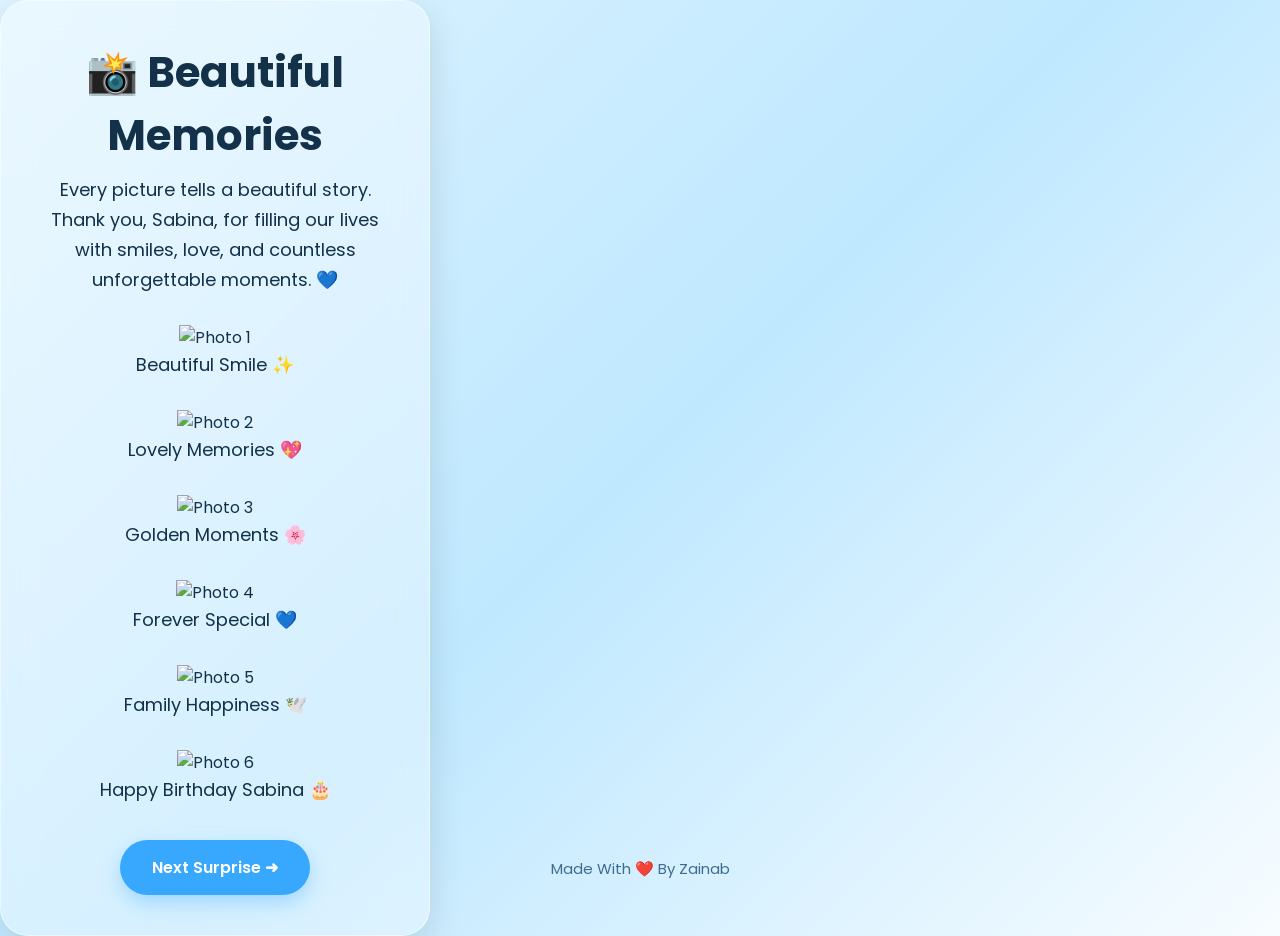
==== gallery.html @ 4db80196 "Create gallery.html for displaying memories This HTML file creates a gallery page showcasing beautif" ====
<!DOCTYPE html>
<html lang="en">
<head>
<meta charset="UTF-8">
<meta name="viewport" content="width=device-width, initial-scale=1.0">
<title>Beautiful Memories ❤️</title>

<link rel="stylesheet" href="style.css">

<link rel="preconnect" href="https://fonts.googleapis.com">
<link href="https://fonts.googleapis.com/css2?family=Poppins:wght@300;400;600;700&display=swap" rel="stylesheet">
</head>

<body>

<section class="gallery-page">

<div class="glass">

<h1>📸 Beautiful Memories</h1>

<p>
Every picture tells a beautiful story.
Thank you, Sabina, for filling our lives with smiles,
love, and countless unforgettable moments. 💙
</p>

<div class="gallery">

<div class="photo-card">
<img src="photos/photo1.jpg" alt="Photo 1">
<p>Beautiful Smile ✨</p>
</div>

<div class="photo-card">
<img src="photos/photo2.jpg" alt="Photo 2">
<p>Lovely Memories 💖</p>
</div>

<div class="photo-card">
<img src="photos/photo3.jpg" alt="Photo 3">
<p>Golden Moments 🌸</p>
</div>

<div class="photo-card">
<img src="photos/photo4.jpg" alt="Photo 4">
<p>Forever Special 💙</p>
</div>

<div class="photo-card">
<img src="photos/photo5.jpg" alt="Photo 5">
<p>Family Happiness 🕊️</p>
</div>

<div class="photo-card">
<img src="photos/photo6.jpg" alt="Photo 6">
<p>Happy Birthday Sabina 🎂</p>
</div>

</div>

<div style="margin-top:35px;">
<a href="letter.html" class="btn">
Next Surprise ➜
</a>
</div>

</div>

</section>

<footer>
Made With ❤️ By Zainab
</footer>

<script src="script.js"></script>

</body>
</html>
---- style.css ----
/* ===========================
   Happy Birthday Sabina ❤️
   Premium Sky Blue & White Theme
=========================== */

*{
margin:0;
padding:0;
box-sizing:border-box;
font-family:'Poppins',sans-serif;
}

body{
min-height:100vh;
background:linear-gradient(135deg,#dff4ff,#bfe8ff,#f7fcff);
overflow-x:hidden;
color:#13324a;
}

/* Hero Section */

.hero{
height:100vh;
display:flex;
justify-content:center;
align-items:center;
padding:20px;
position:relative;
}

/* Glass Card */

.glass{
width:90%;
max-width:430px;
padding:40px 30px;
text-align:center;

background:rgba(255,255,255,.35);

backdrop-filter:blur(18px);

border:1px solid rgba(255,255,255,.5);

border-radius:28px;

box-shadow:
0 10px 35px rgba(0,0,0,.12);
}

.glass h3{
font-size:18px;
color:#3d7db6;
margin-bottom:15px;
}

.glass h1{
font-size:42px;
font-weight:700;
margin-bottom:8px;
}

.glass h2{
font-size:32px;
color:#0086d8;
margin-bottom:20px;
}

.glass p{
font-size:18px;
line-height:30px;
margin-bottom:30px;
}

/* Button */

.btn{

display:inline-block;

padding:15px 32px;

border-radius:40px;

text-decoration:none;

background:#38a8ff;

color:#fff;

font-weight:600;

transition:.4s;

box-shadow:0 8px 20px rgba(56,168,255,.35);

}

.btn:hover{

transform:translateY(-4px);

background:#0b8ce8;

}

/* Footer */

footer{

position:absolute;

bottom:20px;

width:100%;

text-align:center;

font-size:15px;

color:#3f6d8f;

}

/* Clouds */

.cloud{

position:absolute;

background:white;

border-radius:100px;

opacity:.8;

animation:float 28s linear infinite;

}

.cloud::before,
.cloud::after{

content:"";

position:absolute;

background:white;

border-radius:50%;

}

.cloud1{

width:120px;

height:40px;

top:12%;

left:-140px;

}

.cloud1::before{

width:45px;

height:45px;

top:-20px;

left:15px;

}

.cloud1::after{

width:55px;

height:55px;

top:-25px;

right:18px;

}

.cloud2{

width:170px;

height:50px;

top:35%;

left:-220px;

animation-duration:38s;

}

.cloud2::before{

width:60px;

height:60px;

top:-25px;

left:20px;

}

.cloud2::after{

width:65px;

height:65px;

top:-30px;

right:25px;

}

.cloud3{

width:140px;

height:45px;

top:70%;

left:-180px;

animation-duration:45s;

}

.cloud3::before{

width:50px;

height:50px;

top:-22px;

left:18px;

}

.cloud3::after{

width:58px;

height:58px;

top:-25px;

right:18px;

}

@keyframes float{

from{

transform:translateX(0);

}

to{

transform:translateX(150vw);

}

}

/* Sparkles */

.stars{

position:fixed;

top:0;

left:0;

width:100%;

height:100%;

pointer-events:none;

background-image:
radial-gradient(white 1px, transparent 1px);

background-size:45px 45px;

opacity:.35;

animation:twinkle 6s linear infinite;

}

@keyframes twinkle{

50%{

opacity:.6;

}

}

/* Responsive */

@media(max-width:600px){

.glass h1{

font-size:34px;

}

.glass h2{

font-size:26px;

}

.glass p{

font-size:16px;

line-height:28px;

}

.btn{

padding:14px 26px;

}

}
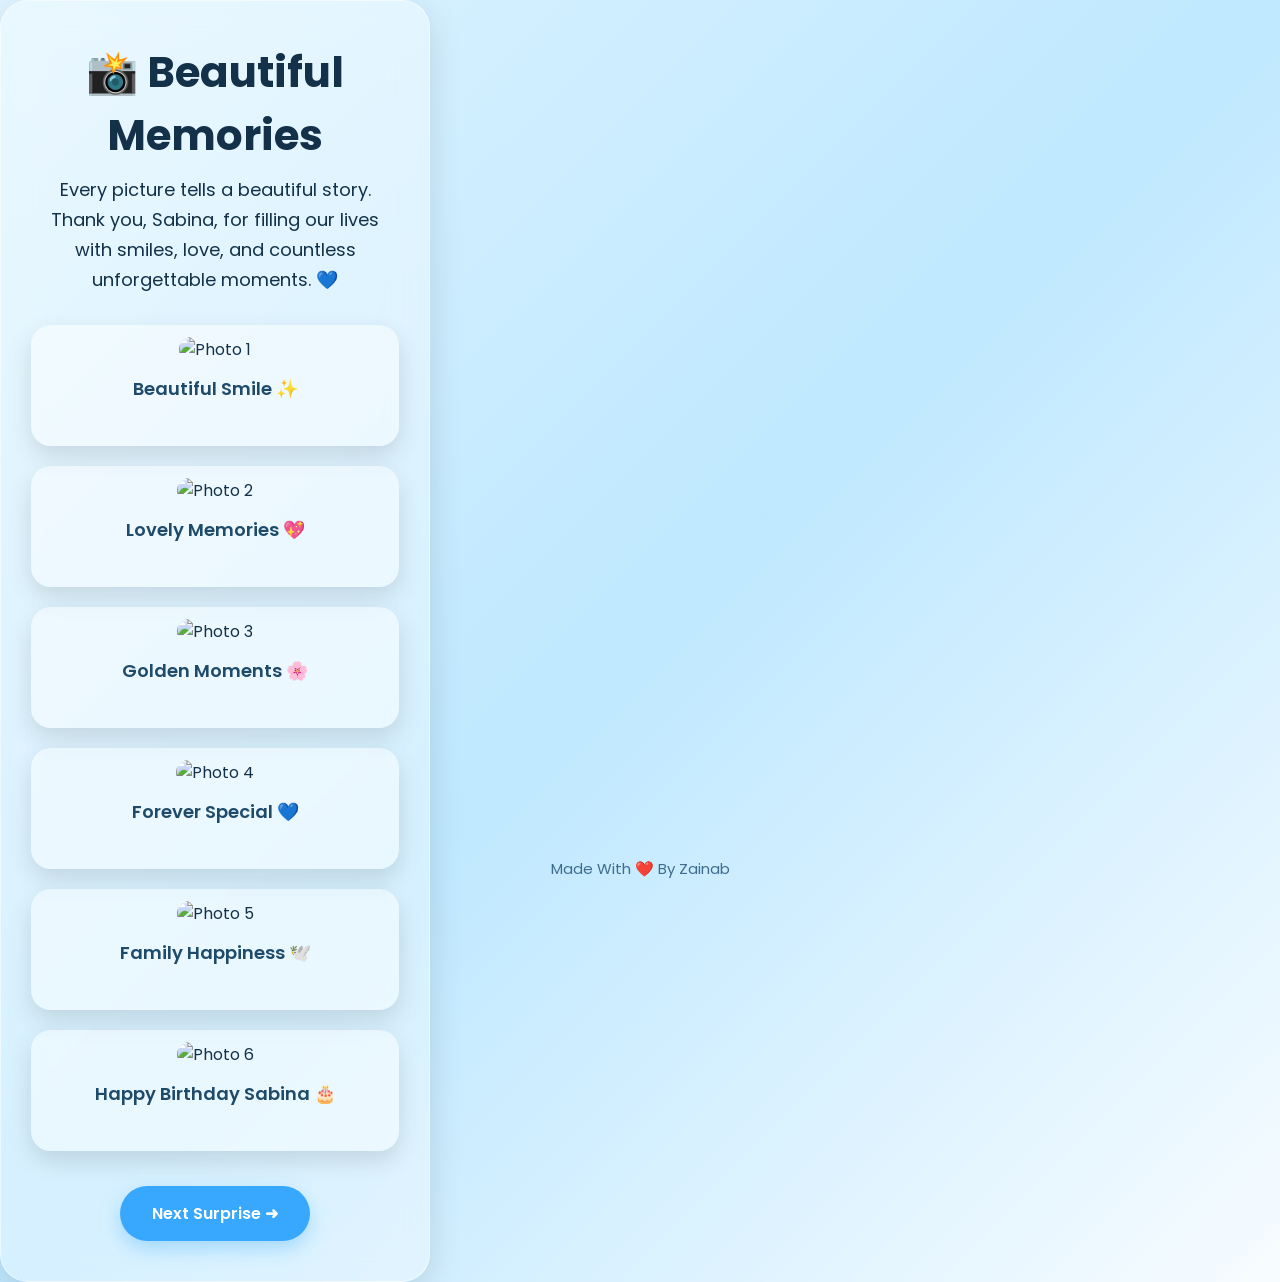
==== commit 234544ed: "Replace photo1.jpg with image1.jpeg in gallery" ====
--- a/gallery.html
+++ b/gallery.html
@@ -28,7 +28,7 @@
 <div class="gallery">
 
 <div class="photo-card">
-<img src="photos/photo1.jpg" alt="Photo 1">
+<img src="photos/image1.jpeg" alt="Photo 1">
 <p>Beautiful Smile ✨</p>
 </div>
 
--- a/style.css
+++ b/style.css
@@ -347,3 +347,35 @@
 }
 
 }
+.gallery{
+display:grid;
+grid-template-columns:repeat(auto-fit,minmax(220px,1fr));
+gap:20px;
+margin-top:30px;
+}
+
+.photo-card{
+background:rgba(255,255,255,.45);
+padding:12px;
+border-radius:20px;
+box-shadow:0 10px 25px rgba(0,0,0,.12);
+transition:.4s;
+}
+
+.photo-card:hover{
+transform:translateY(-8px) scale(1.03);
+}
+
+.photo-card img{
+width:100%;
+height:260px;
+object-fit:cover;
+border-radius:16px;
+}
+
+.photo-card p{
+margin-top:12px;
+font-weight:600;
+text-align:center;
+color:#1f4b6b;
+}
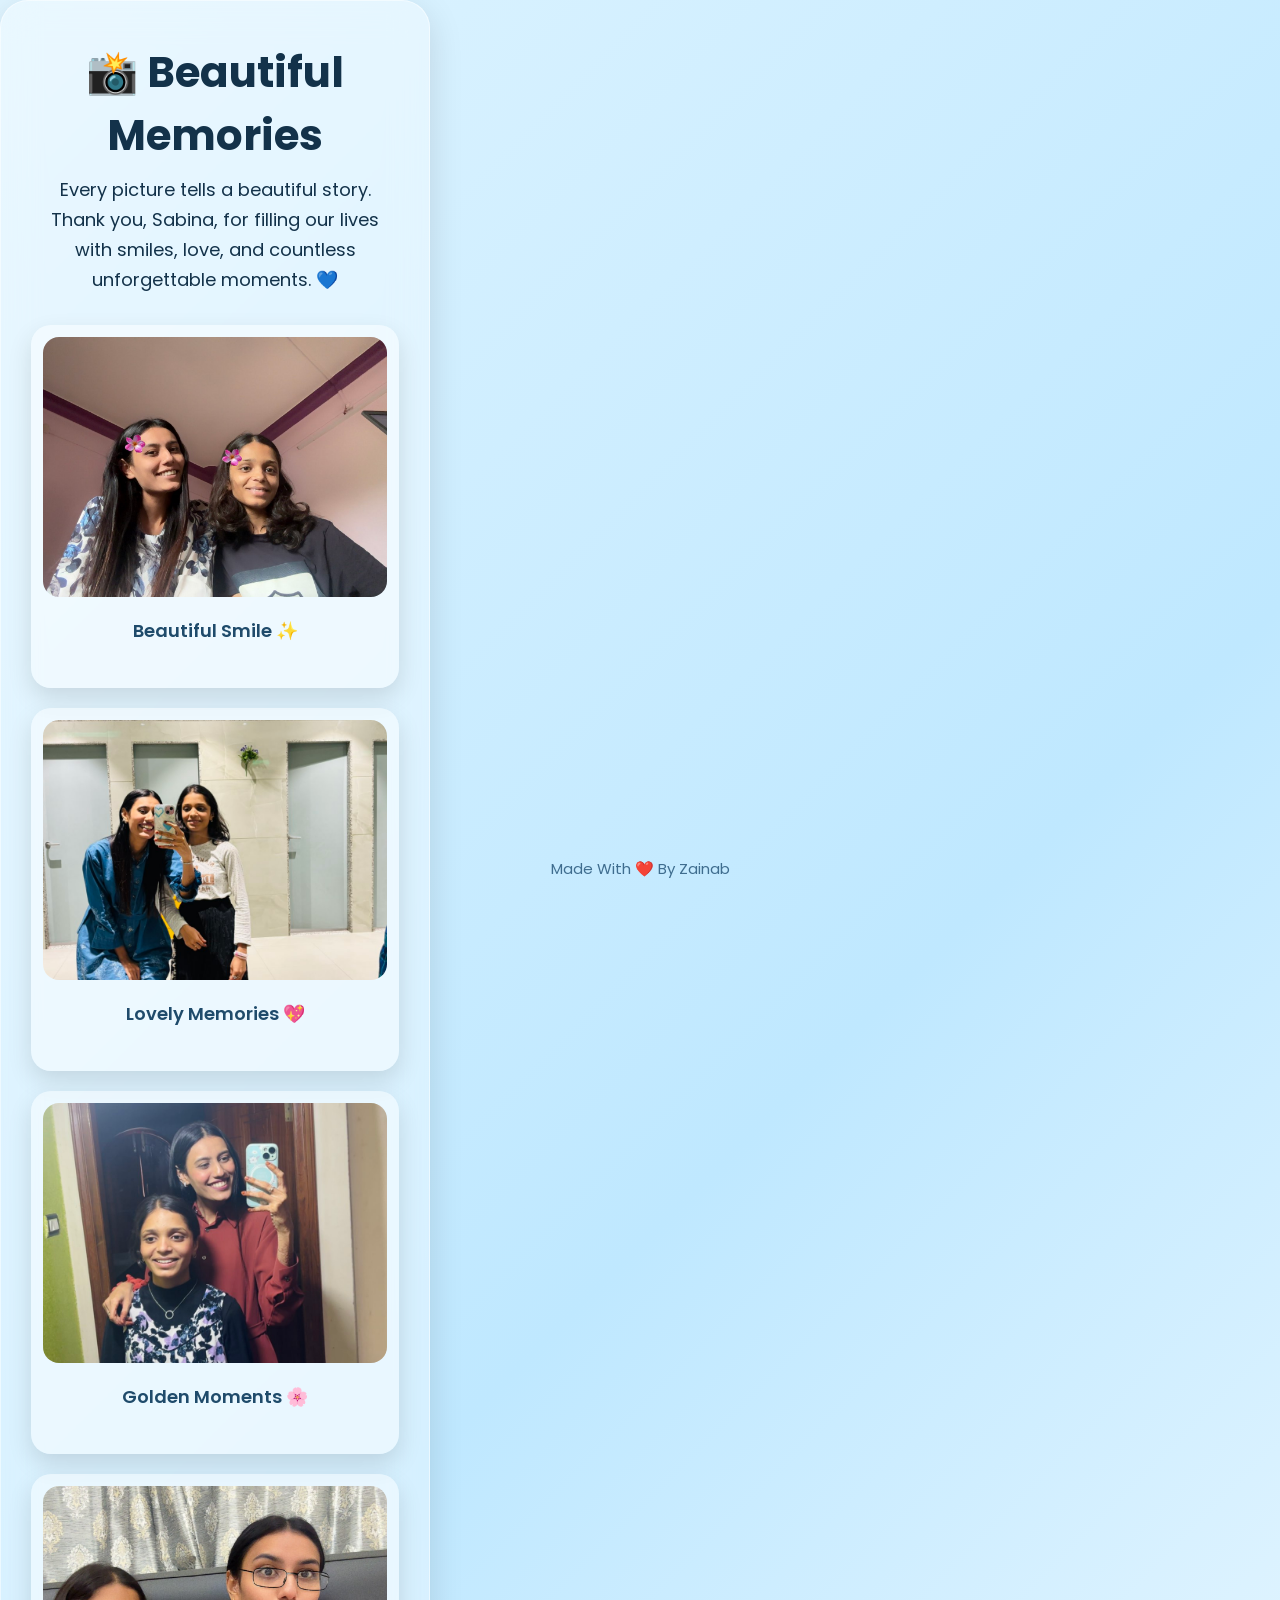
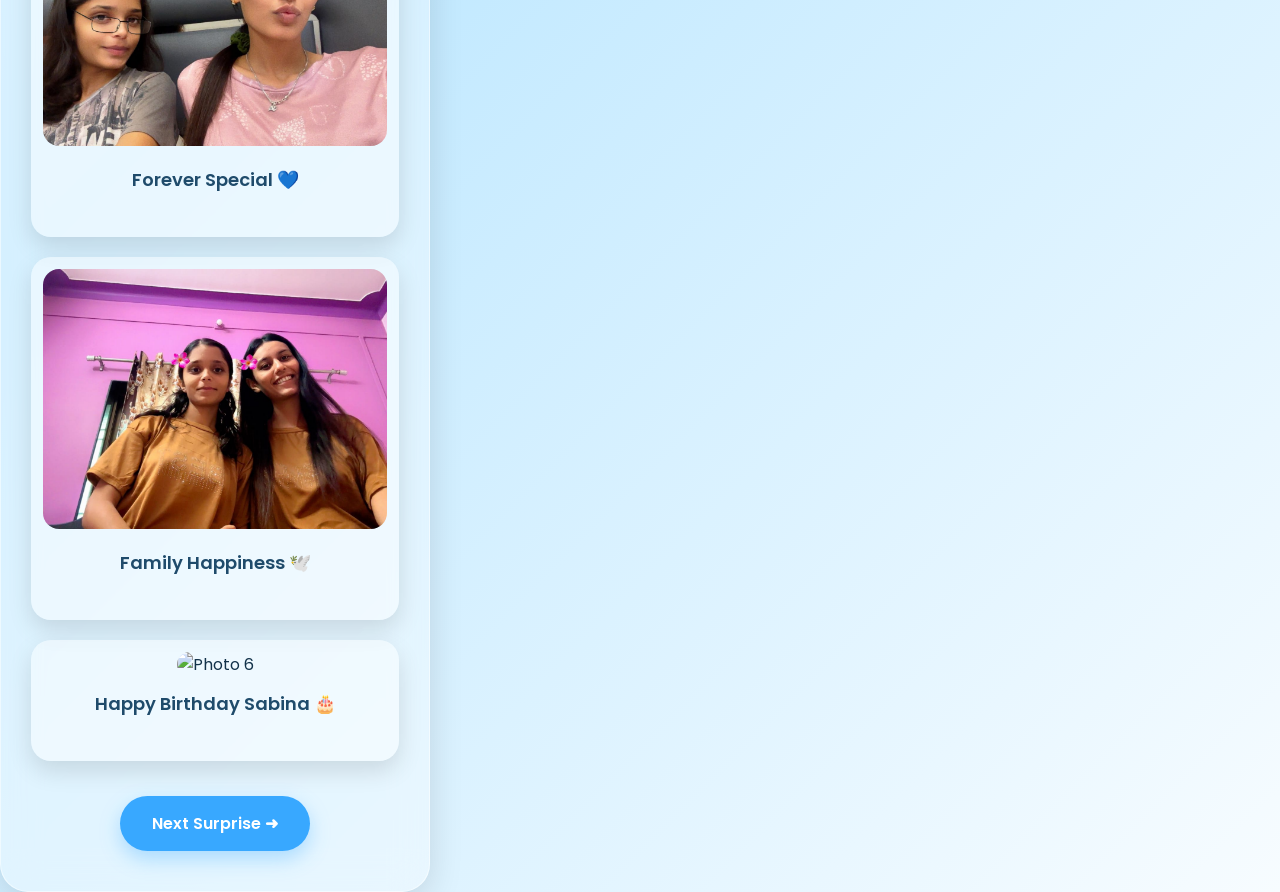
==== commit 7e3f4ed2: "Update image sources in gallery.html" ====
--- a/gallery.html
+++ b/gallery.html
@@ -28,32 +28,32 @@
 <div class="gallery">
 
 <div class="photo-card">
-<img src="photos/image1.jpeg" alt="Photo 1">
+<img src="image1.jpeg" alt="Photo 1">
 <p>Beautiful Smile ✨</p>
 </div>
 
 <div class="photo-card">
-<img src="photos/photo2.jpg" alt="Photo 2">
+<img src="image2.jpeg" alt="Photo 2">
 <p>Lovely Memories 💖</p>
 </div>
 
 <div class="photo-card">
-<img src="photos/photo3.jpg" alt="Photo 3">
+<img src="image3.jpeg" alt="Photo 3">
 <p>Golden Moments 🌸</p>
 </div>
 
 <div class="photo-card">
-<img src="photos/photo4.jpg" alt="Photo 4">
+<img src="image4.jpeg" alt="Photo 4">
 <p>Forever Special 💙</p>
 </div>
 
 <div class="photo-card">
-<img src="photos/photo5.jpg" alt="Photo 5">
+<img src="image5.jpeg" alt="Photo 5">
 <p>Family Happiness 🕊️</p>
 </div>
 
 <div class="photo-card">
-<img src="photos/photo6.jpg" alt="Photo 6">
+<img src="image.jpeg" alt="Photo 6">
 <p>Happy Birthday Sabina 🎂</p>
 </div>
 
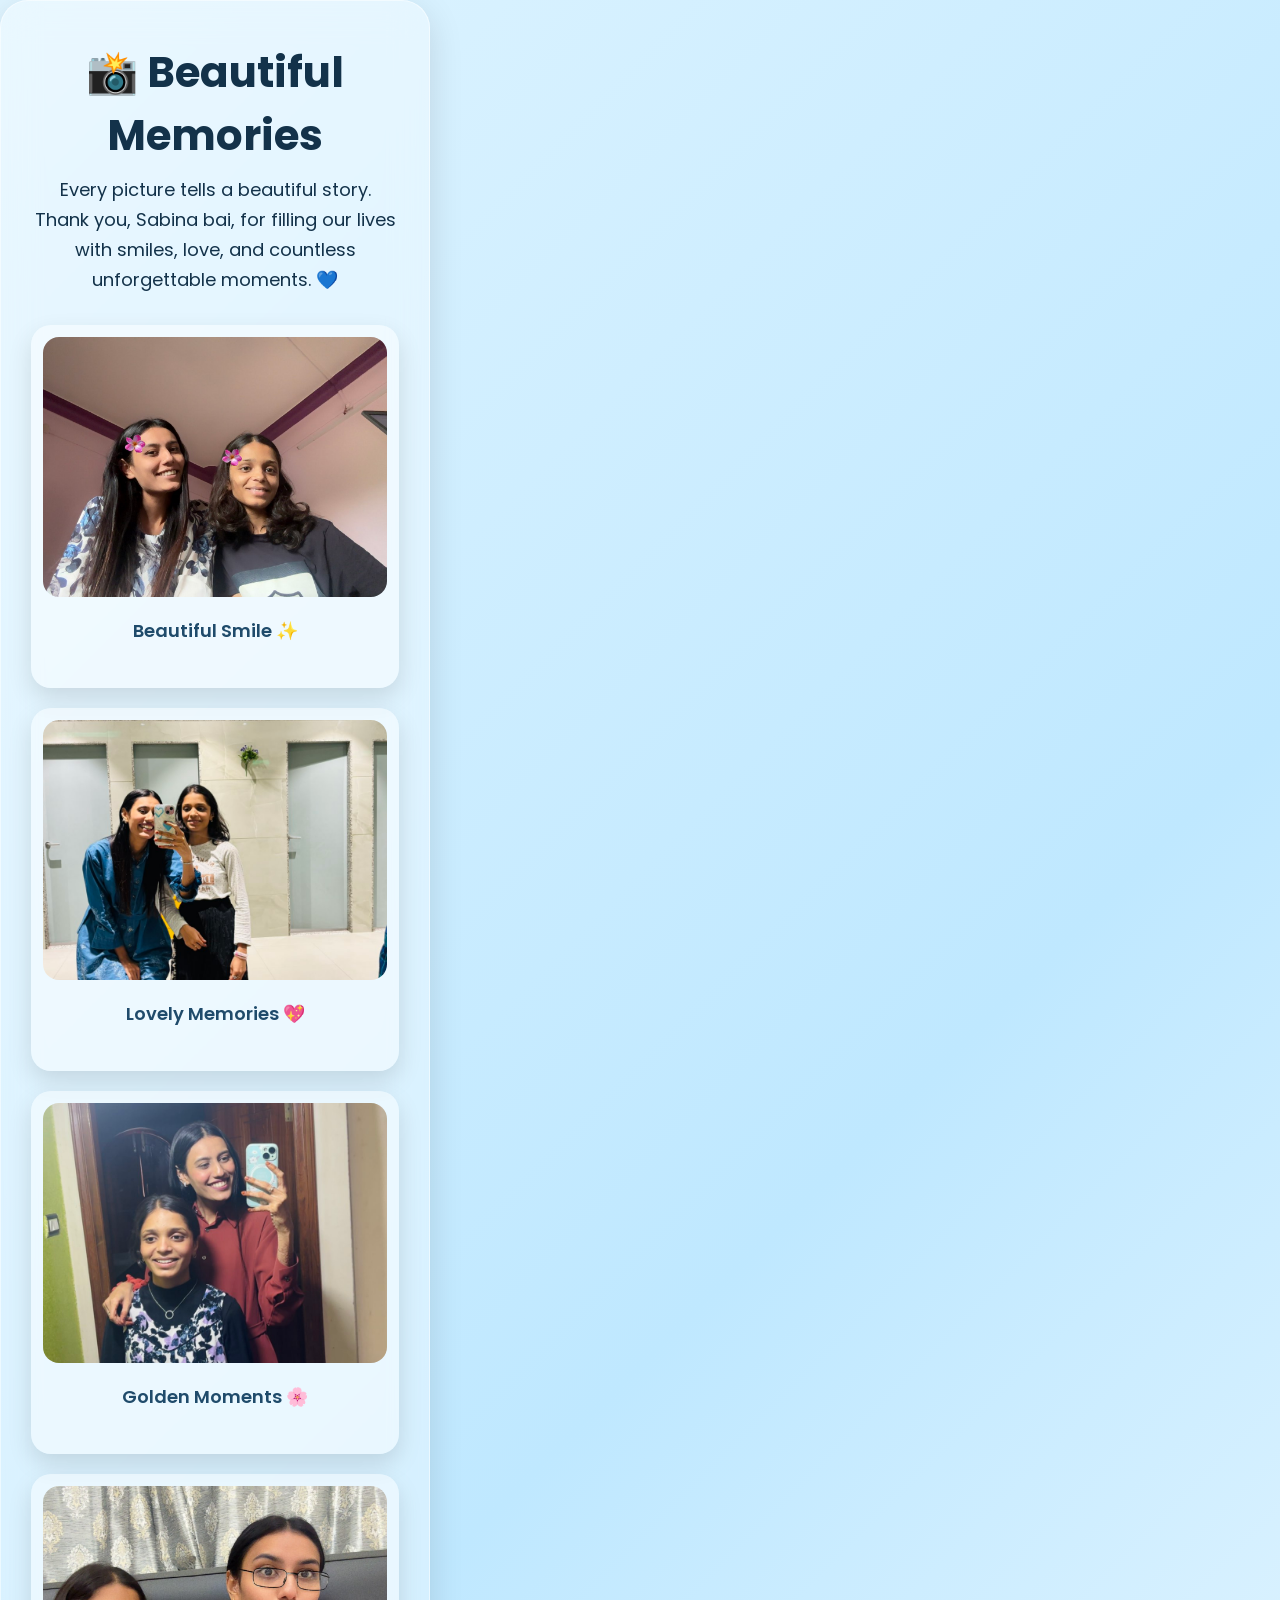
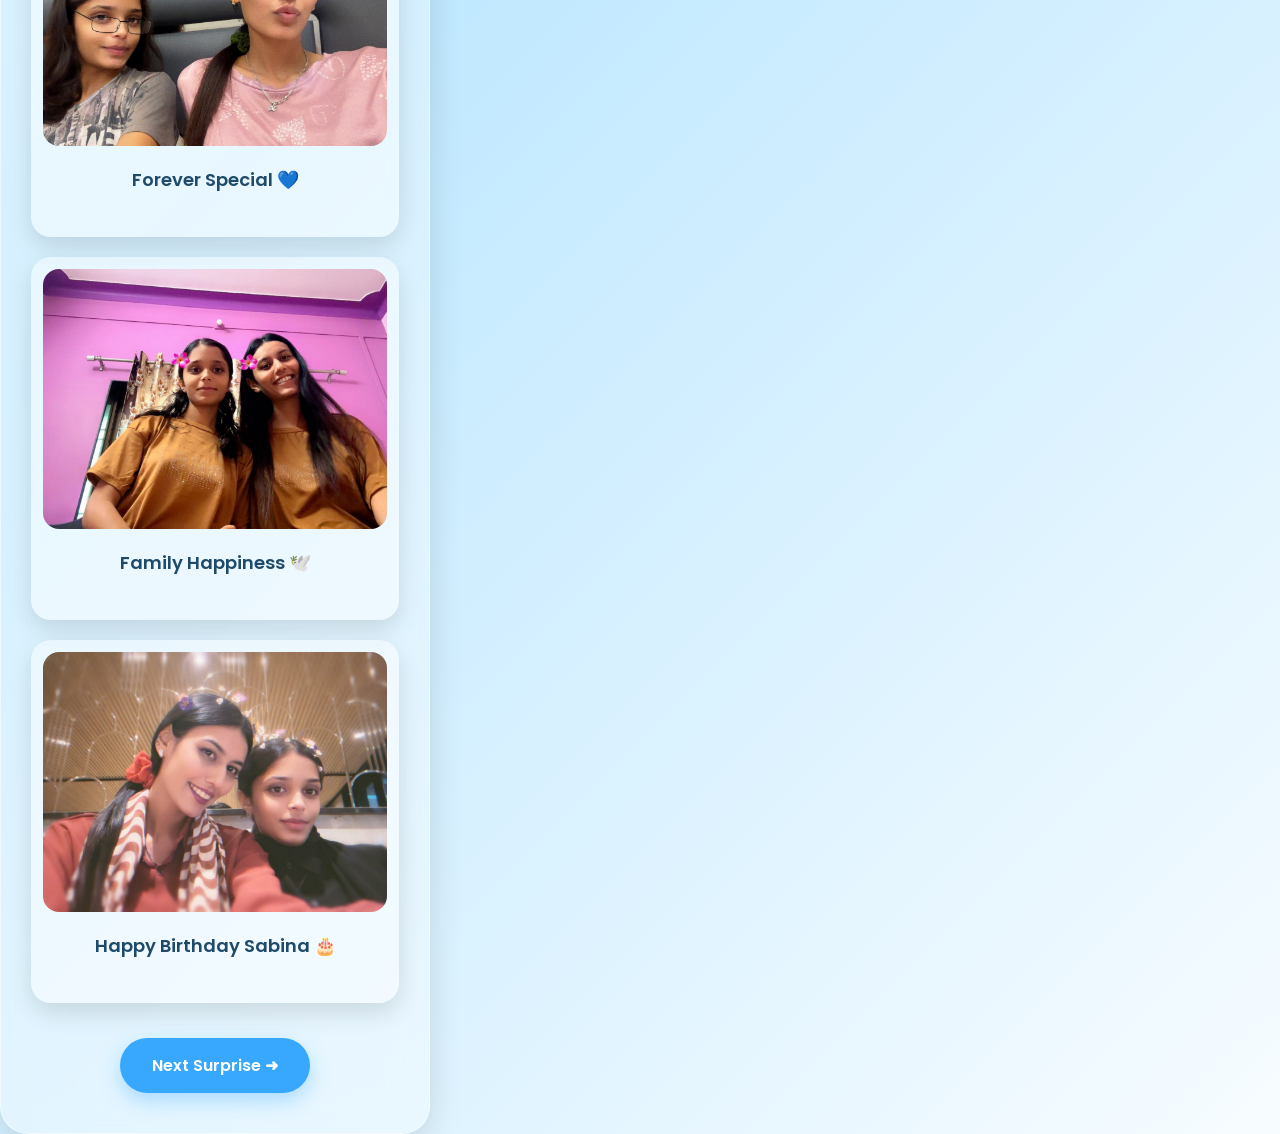
==== commit be19e03c: "Update Sabina's name and photo references" ====
--- a/gallery.html
+++ b/gallery.html
@@ -21,7 +21,7 @@
 
 <p>
 Every picture tells a beautiful story.
-Thank you, Sabina, for filling our lives with smiles,
+Thank you, Sabina bai, for filling our lives with smiles,
 love, and countless unforgettable moments. 💙
 </p>
 
@@ -53,7 +53,7 @@
 </div>
 
 <div class="photo-card">
-<img src="image.jpeg" alt="Photo 6">
+<img src="image6.jpeg" alt="Photo 6">
 <p>Happy Birthday Sabina 🎂</p>
 </div>
 
@@ -70,7 +70,6 @@
 </section>
 
 <footer>
-Made With ❤️ By Zainab
 </footer>
 
 <script src="script.js"></script>
